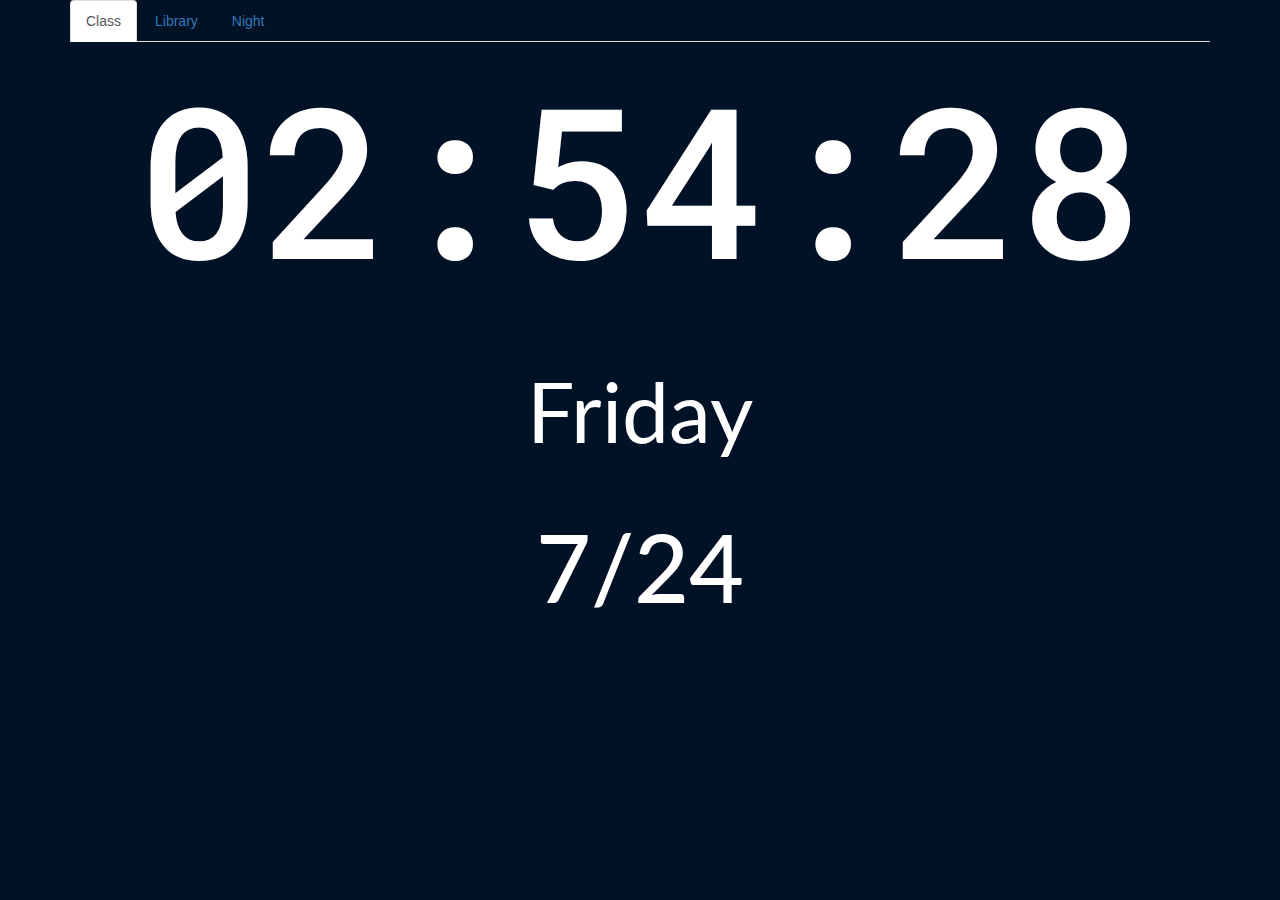
==== index.html @ 4f9ff142 "initial commit" ====
<!DOCTYPE html>
<html lang="en">

<head>
    <meta charset="utf-8">
    <meta http-equiv="X-UA-Compatible" content="IE=edge">
    <meta name="viewport" content="width=device-width, initial-scale=1">
    <!-- The above 3 meta tags *must* come first in the head; any other head content must come *after* these tags -->
    

    <title>Smart Clock</title>

    <!-- Bootstrap -->
    <link href="https://maxcdn.bootstrapcdn.com/bootstrap/3.3.7/css/bootstrap.min.css" rel="stylesheet" integrity="sha384-BVYiiSIFeK1dGmJRAkycuHAHRg32OmUcww7on3RYdg4Va+PmSTsz/K68vbdEjh4u" crossorigin="anonymous">
    
    <link href="https://fonts.googleapis.com/css?family=Roboto+Mono" rel="stylesheet">
    
    <link href="https://fonts.googleapis.com/css?family=Lato" rel="stylesheet">
    <link href="style.css" rel="stylesheet" type="text/css"/>

    <!-- HTML5 shim and Respond.js for IE8 support of HTML5 elements and media queries -->
    <!-- WARNING: Respond.js doesn't work if you view the page via file:// -->
    <!--[if lt IE 9]>
      <script src="https://oss.maxcdn.com/html5shiv/3.7.3/html5shiv.min.js"></script>
      <script src="https://oss.maxcdn.com/respond/1.4.2/respond.min.js"></script>
    <![endif]-->
</head>

<body>

    <div class="container">
        <ul class="nav nav-tabs">
  <li role="presentation" class="active"><a href="index.html">Class</a></li>
  <li role="presentation"><a href="LibraryMode.html">Library</a></li>
  <li role="presentation"><a href="NightMode.html">Night</a></li>
</ul>
        <h1 id="clock"></h1>
        <div class="classModeContainer">
        <p id="day"></p>
        <h2 id="date"></h2>
        <p id="weather" class="classModeWeather"></p>
        </div>
    </div>
    <!-- /.container -->


    <!-- jQuery (necessary for Bootstrap's JavaScript plugins) -->
    <script src="https://ajax.googleapis.com/ajax/libs/jquery/1.12.4/jquery.min.js"></script>
    <!-- Include all compiled plugins (below), or include individual files as needed -->
    <script src="https://maxcdn.bootstrapcdn.com/bootstrap/3.3.7/js/bootstrap.min.js" integrity="sha384-Tc5IQib027qvyjSMfHjOMaLkfuWVxZxUPnCJA7l2mCWNIpG9mGCD8wGNIcPD7Txa" crossorigin="anonymous"></script>
    <script src="app.js"></script>
</body>

</html>
---- style.css ----
html body{
    margin:0;
    padding:0;
    width:100%;
    height:100%;
}
html body{
    background-color:#011126;
    color:white;
    
}
#clock{
    text-align: center;
    font-size: 15em;
    font-family: 'Roboto Mono', monospace;
    
}
.classModeContainer{
    margin-top: 3%;
    line-height: 8em;
    font-size: 1.5em;
}
.classModeWeather{
    margin-left: 3%;
}
.libraryModeWeather{
    margin-top: 7%;
}
p, h2{
    text-align: center;
    font-family: 'Lato', sans-serif;
    font-size: 4em;    
    }
#date{
    font-size: 4.5em;
}

.col-md-6{
    text-align: center;
    border-top: 1px solid white;
}
h3{
    font-size:3em;
}
#closingTime{
    font-size:3em;
}
.row{
    margin-top: 10%;
}
.rightborder{
    
}
.leftborder{
    border-left: 1px solid white;
}
.nightModeBody{
    background-color: black;
    color: white;
}
.nightTimeCirlce{
    border: 5px solid yellow;
    
}
.nightTime{
    
    width: 60%;
    
   
    float: left;
    text-align: center;
    font-size: 15em;
    font-family: 'Roboto Mono', monospace;
   
    
}
#{
   float: left;    
}
#{
    float: right;
}
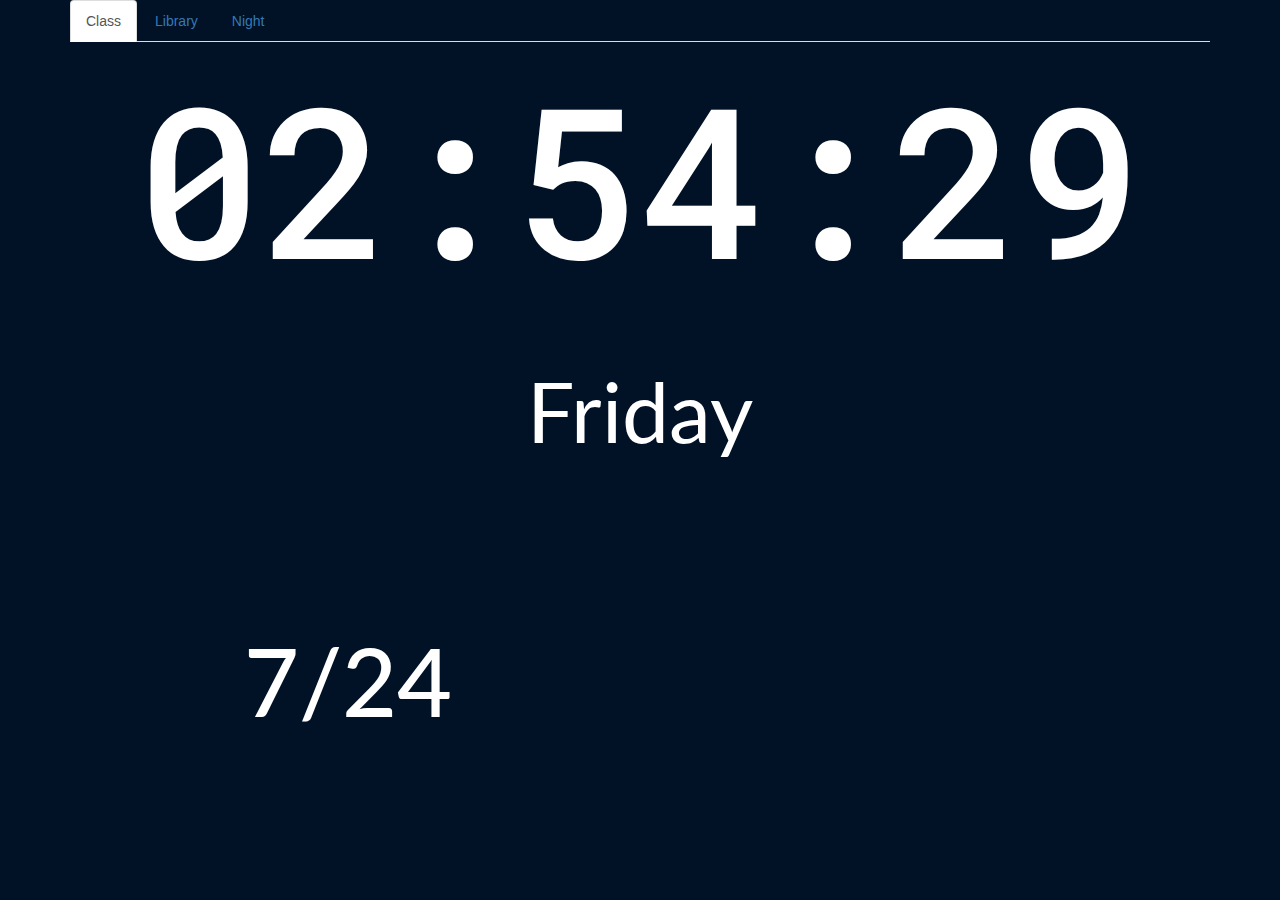
==== commit 40efac6c: "makes the weather image always appear for the prototype and other little style changes" ====
--- a/index.html
+++ b/index.html
@@ -37,8 +37,14 @@
         <h1 id="clock"></h1>
         <div class="classModeContainer">
         <p id="day"></p>
-        <h2 id="date"></h2>
-        <p id="weather" class="classModeWeather"></p>
+            <div class="row">
+                <div class="col-md-6 classRow">
+            <h2 id="date"></h2>
+                </div>
+                <div class="col-md-6 classRow">
+            <p id="weather" class="classModeWeather"></p>
+                </div>
+            </div>
         </div>
     </div>
     <!-- /.container -->
--- a/style.css
+++ b/style.css
@@ -22,6 +22,7 @@
 }
 .classModeWeather{
     margin-left: 3%;
+    color:yellow;
 }
 .libraryModeWeather{
     margin-top: 7%;
@@ -37,7 +38,6 @@
 
 .col-md-6{
     text-align: center;
-    border-top: 1px solid white;
 }
 h3{
     font-size:3em;
@@ -49,18 +49,22 @@
     margin-top: 10%;
 }
 .rightborder{
-    
+    border-top: 1px solid white;
 }
 .leftborder{
     border-left: 1px solid white;
+    border-top: 1px solid white;
 }
 .nightModeBody{
     background-color: black;
     color: white;
 }
-.nightTimeCirlce{
+.nightTimeCircle{
     border: 5px solid yellow;
-    
+    width: 55%;
+    border-radius: 1000px;
+    height: 600px;
+    float: left;
 }
 .nightTime{
     
@@ -74,9 +78,10 @@
    
     
 }
-#{
-   float: left;    
+.classImage{
+  width: 15%;
+  margin-top: -9%;
 }
-#{
-    float: right;
-}+.nightImage{
+    width: 10%;
+}
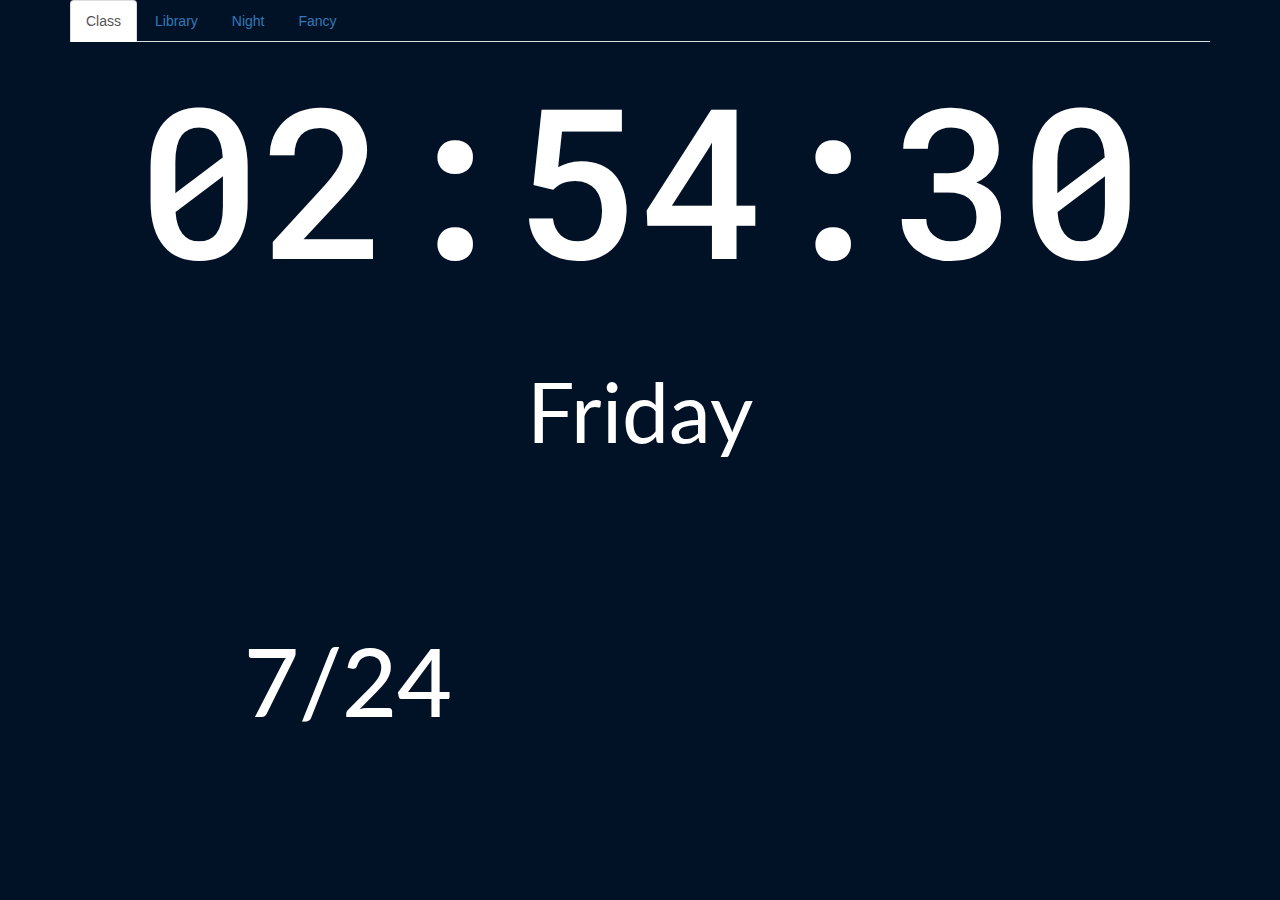
==== commit cce7c8b4: "adds a new mode" ====
--- a/index.html
+++ b/index.html
@@ -33,6 +33,7 @@
   <li role="presentation" class="active"><a href="index.html">Class</a></li>
   <li role="presentation"><a href="LibraryMode.html">Library</a></li>
   <li role="presentation"><a href="NightMode.html">Night</a></li>
+  <li role="presentation"><a href="Fancy.html">Fancy</a></li>        
 </ul>
         <h1 id="clock"></h1>
         <div class="classModeContainer">
--- a/style.css
+++ b/style.css
@@ -22,10 +22,14 @@
 }
 .classModeWeather{
     margin-left: 3%;
-    color:yellow;
+    color:#ea0e0e;
 }
 .libraryModeWeather{
     margin-top: 7%;
+    color:#ea0e0e;
+}
+.libContainer{
+    font-size:1.5em;
 }
 p, h2{
     text-align: center;
@@ -60,28 +64,70 @@
     color: white;
 }
 .nightTimeCircle{
-    border: 5px solid yellow;
-    width: 55%;
+    border: 10px solid yellow;
+    width: 70%;
     border-radius: 1000px;
-    height: 600px;
-    float: left;
+    height: 750px;
+    margin-left: auto;
+    margin-right: auto;
 }
 .nightTime{
-    
     width: 60%;
-    
-   
-    float: left;
+    margin-left: 10%;
     text-align: center;
     font-size: 15em;
     font-family: 'Roboto Mono', monospace;
-   
-    
+    margin-top: 15%;
 }
-.classImage{
-  width: 15%;
-  margin-top: -9%;
+.col-md-6 .classImage{
+    width: 20%;
+    margin-top: -11%;
 }
 .nightImage{
     width: 10%;
+    margin-top: -6%;
 }
+.nightDiv{
+    margin-top: -33%;
+    font-size: 1.5em;
+}
+.nightContent{
+    margin-top: 3%;
+}
+.nightWeather{
+    padding-top: 2%;
+}
+.barContainer{
+    margin-top: 10%;
+    text-align: center;
+    
+  
+    
+}
+.hourBar{
+    width: 10%;
+    height: 500px;
+    background-color: red;
+    display: inline-block;
+    border-radius: 10px;
+}
+.minuteBar{
+    width: 10%;
+    height: 500px;
+    background-color: green;
+    display: inline-block;
+    border-radius: 10px;
+    margin-left: 20%;
+
+}
+.heightBar{
+    
+    height: 500px;
+    background-color: yellow;
+    display: inline-block;
+    border-radius: 10px;
+}
+.FancyTime{
+    font-size: 15em;
+    
+}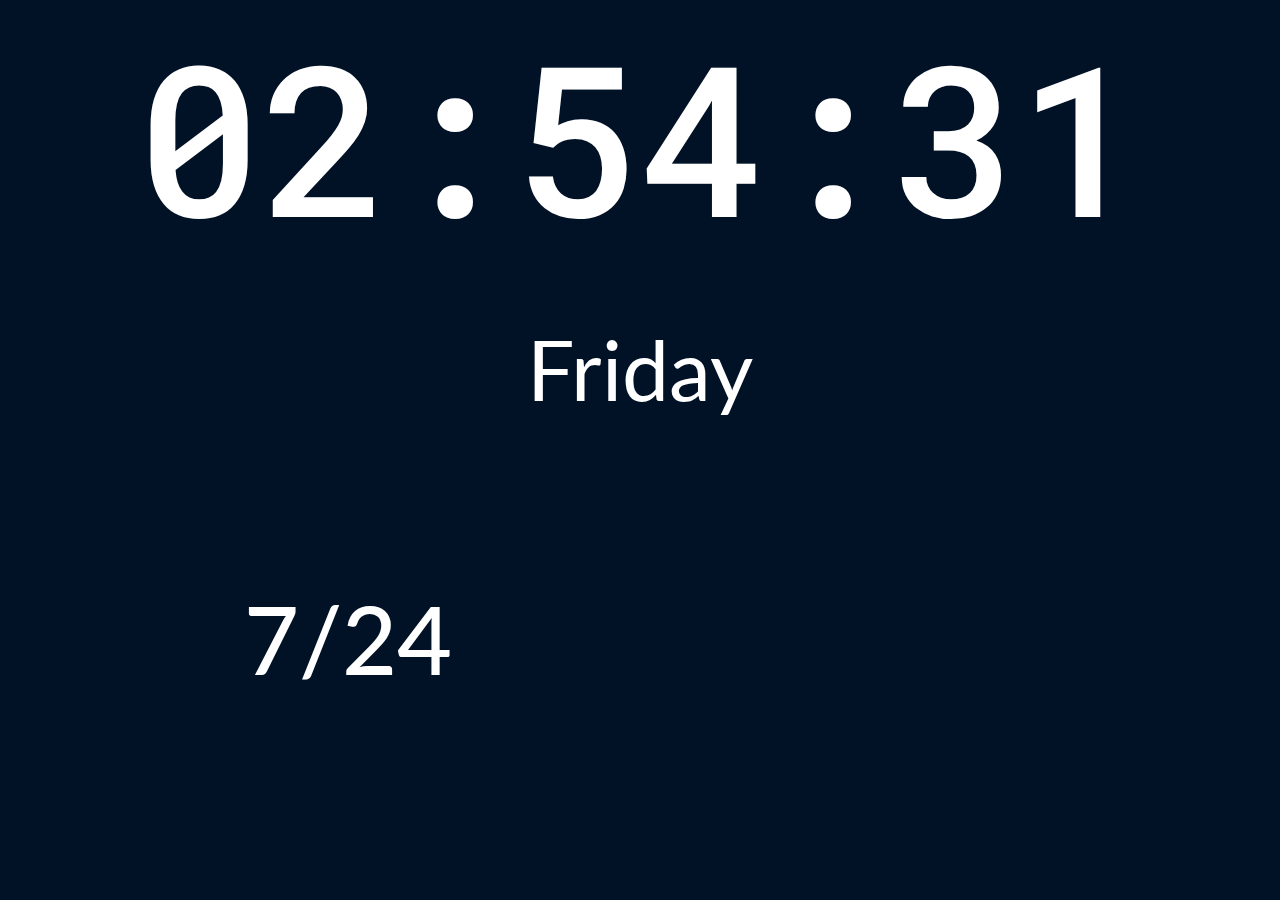
==== commit 15b94a01: "includes the switchpage function" ====
--- a/index.html
+++ b/index.html
@@ -29,7 +29,7 @@
 <body>
 
     <div class="container">
-        <ul class="nav nav-tabs">
+        <ul class="nav nav-tabs hidden">
   <li role="presentation" class="active"><a href="index.html">Class</a></li>
   <li role="presentation"><a href="LibraryMode.html">Library</a></li>
   <li role="presentation"><a href="NightMode.html">Night</a></li>
--- a/style.css
+++ b/style.css
@@ -98,7 +98,7 @@
     padding-top: 2%;
 }
 .barContainer{
-    margin-top: 10%;
+    
     text-align: center;
     
   
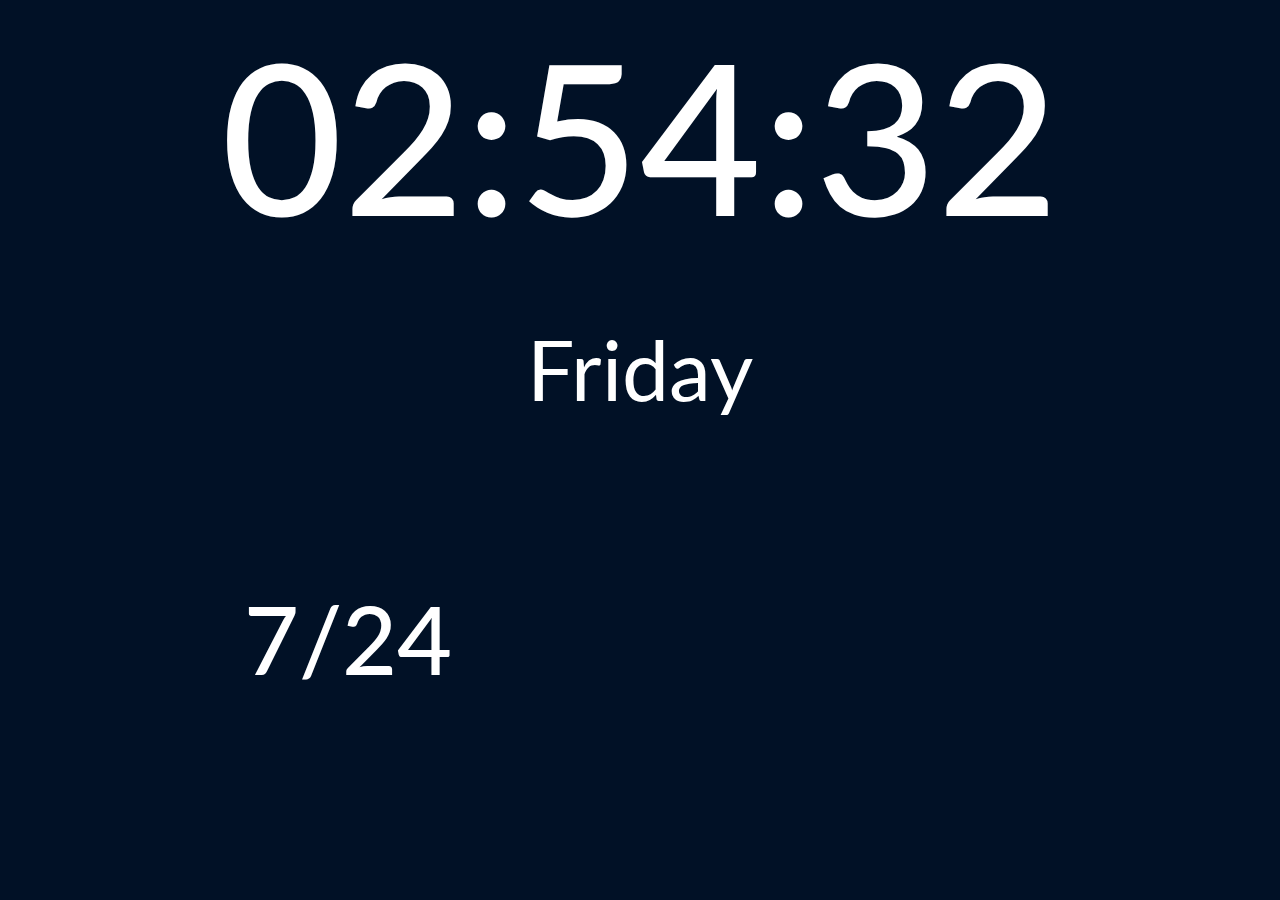
==== commit d853366c: "Adds Lion Alerts and fixes some styling issues" ====
--- a/index.html
+++ b/index.html
@@ -35,6 +35,10 @@
   <li role="presentation"><a href="NightMode.html">Night</a></li>
   <li role="presentation"><a href="Fancy.html">Fancy</a></li>        
 </ul>
+        <div id="lionAlert">
+        <h1>This is a lion Alert</h1>
+        <h2>This is a description</h2>
+        </div>
         <h1 id="clock"></h1>
         <div class="classModeContainer">
         <p id="day"></p>
--- a/style.css
+++ b/style.css
@@ -12,8 +12,23 @@
 #clock{
     text-align: center;
     font-size: 15em;
-    font-family: 'Roboto Mono', monospace;
+    font-family: 'Lato', sans-serif;
     
+}
+#lionAlert{
+    text-align: center;
+    background-color:gold;
+    border:solid 1px red;
+    border-radius: 5px;
+    color:black;
+    margin-top:1%;
+    box-shadow: 5px 5px 2px red;
+}
+#lionAlert h1{
+    
+}
+#lionAlert h2{
+    font-size: 2em;
 }
 .classModeContainer{
     margin-top: 3%;
@@ -73,10 +88,10 @@
 }
 .nightTime{
     width: 60%;
-    margin-left: 10%;
+    margin-left: 16.5%;
     text-align: center;
     font-size: 15em;
-    font-family: 'Roboto Mono', monospace;
+    font-family: 'Lato', sans-serif;
     margin-top: 15%;
 }
 .col-md-6 .classImage{
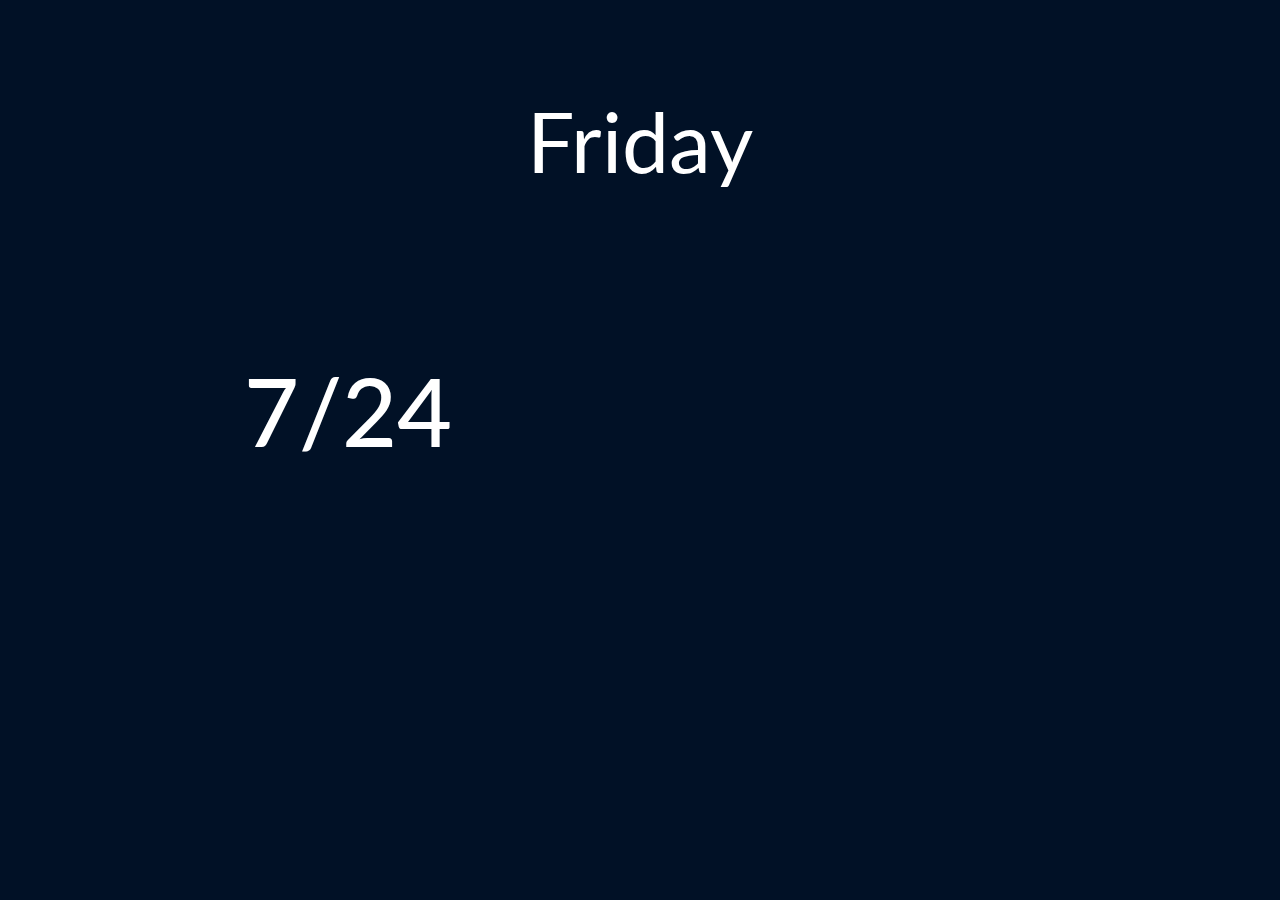
==== commit eff3cd2e: "adds some more functionality of the fancy mode" ====
--- a/index.html
+++ b/index.html
@@ -39,7 +39,7 @@
         <h1>This is a lion Alert</h1>
         <h2>This is a description</h2>
         </div>
-        <h1 id="clock"></h1>
+        <h1 id="clock" class="classClock"></h1>
         <div class="classModeContainer">
         <p id="day"></p>
             <div class="row">
--- a/style.css
+++ b/style.css
@@ -23,12 +23,17 @@
     color:black;
     margin-top:1%;
     box-shadow: 5px 5px 2px red;
+    margin-top:200px;
 }
 #lionAlert h1{
-    
+    font-size: 10em;
 }
 #lionAlert h2{
-    font-size: 2em;
+    font-size: 3em;
+    padding: 20px;
+}
+.classModeContainer, .classClock{
+    margin-top: 5%;
 }
 .classModeContainer{
     margin-top: 3%;
@@ -37,11 +42,11 @@
 }
 .classModeWeather{
     margin-left: 3%;
-    color:#ea0e0e;
+    color:deepskyblue;
 }
 .libraryModeWeather{
     margin-top: 7%;
-    color:#ea0e0e;
+    color:deepskyblue;
 }
 .libContainer{
     font-size:1.5em;
@@ -111,9 +116,10 @@
 }
 .nightWeather{
     padding-top: 2%;
+    margin-left: -5%;
 }
 .barContainer{
-    
+    border-top: 6px solid white;
     text-align: center;
     
   
@@ -122,27 +128,44 @@
 .hourBar{
     width: 10%;
     height: 500px;
-    background-color: red;
+    background-color: grey;
     display: inline-block;
     border-radius: 10px;
 }
 .minuteBar{
     width: 10%;
     height: 500px;
-    background-color: green;
+    background-color: cornflowerblue;
     display: inline-block;
     border-radius: 10px;
     margin-left: 20%;
 
 }
-.heightBar{
-    
-    height: 500px;
+
+.heightBar{    
+    height: 490px;
     background-color: yellow;
     display: inline-block;
     border-radius: 10px;
 }
 .FancyTime{
-    font-size: 15em;
+    font-size: 15em; 
+    font-family: 'Lato', sans-serif;
     
+}
+
+.fancyrow{
+  margin-top: -2%;  
+}
+.col-md-3{
+    margin-top: 8%;
+}
+.hourDescription{
+    margin-left: 27%;
+    width: 20%;
+}
+.minuteDescription{
+   margin-top: -5%;
+    width: 20%;
+    margin-left: 55%;
 }